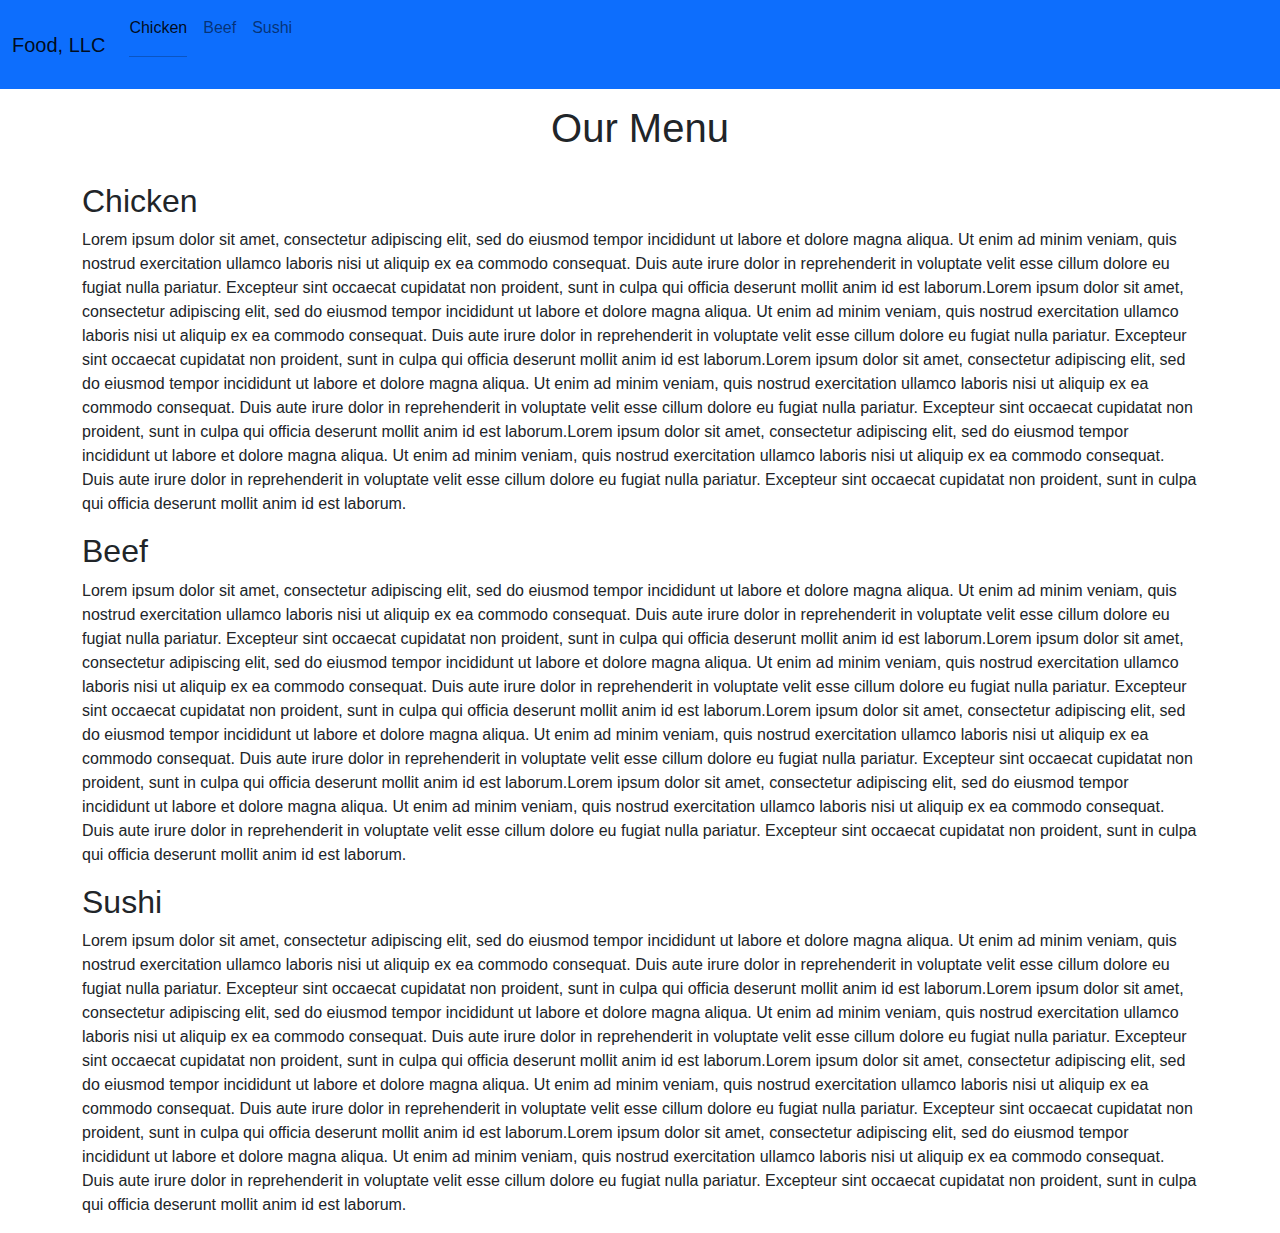
==== module3-solution/index.html @ 331209d6 "made some basic changes to empty HTML" ====
<!DOCTYPE html>
<html lang="en">
  <head>
    <meta charset="UTF-8" />
    <meta name="viewport" content="width=device-width, initial-scale=1.0" />
    <title>Assignment Solution for Module 3</title>
    <link rel="stylesheet" href="css/bootstrap.min.css" />
    <link rel="stylesheet" href="css/style.css" />
  </head>
  <div class="row"></div>

  <body>
    <head>
      
      <nav class="navbar navbar-expand-lg navbar-light bg-primary visible-xs">
        <div class="container-fluid">
          <a class="navbar-brand" href="#">Food, LLC</a>
          <button
            class="navbar-toggler"
            type="button"
            data-bs-toggle="collapse"
            data-bs-target="#navbarSupportedContent"
            aria-controls="navbarSupportedContent"
            aria-expanded="false"
            aria-label="Toggle navigation"
          >
            <span class="navbar-toggler-icon"></span>
          </button>
          <div class="collapse navbar-collapse" id="navbarSupportedContent">
            <ul class="navbar-nav me-auto mb-2 mb-lg-0">
              <li class="nav-item">
                <a class="nav-link active" aria-current="page" href="#">Chicken
                  <hr class="visible-xs">
                </a>
              </li>
              <li class="nav-item">
                <a class="nav-link" aria-current="page" href="#">Beef</a>
              </li>
              <li class="nav-item">
                <a class="nav-link" aria-current="page" href="#">Sushi</a>
              </li>
            </ul><!--Nav options-->
          </div>
        </div>
      </nav>
    </head>

    <section class="container">
      <h1 class="text-center">Our Menu</h1>
      <div class="col-md-12 col-sm-12 col-xs-12">
        <h2>Chicken</h2>
        <p>
          Lorem ipsum dolor sit amet, consectetur adipiscing elit, sed do
          eiusmod tempor incididunt ut labore et dolore magna aliqua. Ut enim ad
          minim veniam, quis nostrud exercitation ullamco laboris nisi ut
          aliquip ex ea commodo consequat. Duis aute irure dolor in
          reprehenderit in voluptate velit esse cillum dolore eu fugiat nulla
          pariatur. Excepteur sint occaecat cupidatat non proident, sunt in
          culpa qui officia deserunt mollit anim id est laborum.Lorem ipsum
          dolor sit amet, consectetur adipiscing elit, sed do eiusmod tempor
          incididunt ut labore et dolore magna aliqua. Ut enim ad minim veniam,
          quis nostrud exercitation ullamco laboris nisi ut aliquip ex ea
          commodo consequat. Duis aute irure dolor in reprehenderit in voluptate
          velit esse cillum dolore eu fugiat nulla pariatur. Excepteur sint
          occaecat cupidatat non proident, sunt in culpa qui officia deserunt
          mollit anim id est laborum.Lorem ipsum dolor sit amet, consectetur
          adipiscing elit, sed do eiusmod tempor incididunt ut labore et dolore
          magna aliqua. Ut enim ad minim veniam, quis nostrud exercitation
          ullamco laboris nisi ut aliquip ex ea commodo consequat. Duis aute
          irure dolor in reprehenderit in voluptate velit esse cillum dolore eu
          fugiat nulla pariatur. Excepteur sint occaecat cupidatat non proident,
          sunt in culpa qui officia deserunt mollit anim id est laborum.Lorem
          ipsum dolor sit amet, consectetur adipiscing elit, sed do eiusmod
          tempor incididunt ut labore et dolore magna aliqua. Ut enim ad minim
          veniam, quis nostrud exercitation ullamco laboris nisi ut aliquip ex
          ea commodo consequat. Duis aute irure dolor in reprehenderit in
          voluptate velit esse cillum dolore eu fugiat nulla pariatur. Excepteur
          sint occaecat cupidatat non proident, sunt in culpa qui officia
          deserunt mollit anim id est laborum.
        </p>
      </div>

      <div class="col-md-12 col-sm-12 col-xs-12">
        <h2>Beef</h2>
        <p>
          Lorem ipsum dolor sit amet, consectetur adipiscing elit, sed do
          eiusmod tempor incididunt ut labore et dolore magna aliqua. Ut enim ad
          minim veniam, quis nostrud exercitation ullamco laboris nisi ut
          aliquip ex ea commodo consequat. Duis aute irure dolor in
          reprehenderit in voluptate velit esse cillum dolore eu fugiat nulla
          pariatur. Excepteur sint occaecat cupidatat non proident, sunt in
          culpa qui officia deserunt mollit anim id est laborum.Lorem ipsum
          dolor sit amet, consectetur adipiscing elit, sed do eiusmod tempor
          incididunt ut labore et dolore magna aliqua. Ut enim ad minim veniam,
          quis nostrud exercitation ullamco laboris nisi ut aliquip ex ea
          commodo consequat. Duis aute irure dolor in reprehenderit in voluptate
          velit esse cillum dolore eu fugiat nulla pariatur. Excepteur sint
          occaecat cupidatat non proident, sunt in culpa qui officia deserunt
          mollit anim id est laborum.Lorem ipsum dolor sit amet, consectetur
          adipiscing elit, sed do eiusmod tempor incididunt ut labore et dolore
          magna aliqua. Ut enim ad minim veniam, quis nostrud exercitation
          ullamco laboris nisi ut aliquip ex ea commodo consequat. Duis aute
          irure dolor in reprehenderit in voluptate velit esse cillum dolore eu
          fugiat nulla pariatur. Excepteur sint occaecat cupidatat non proident,
          sunt in culpa qui officia deserunt mollit anim id est laborum.Lorem
          ipsum dolor sit amet, consectetur adipiscing elit, sed do eiusmod
          tempor incididunt ut labore et dolore magna aliqua. Ut enim ad minim
          veniam, quis nostrud exercitation ullamco laboris nisi ut aliquip ex
          ea commodo consequat. Duis aute irure dolor in reprehenderit in
          voluptate velit esse cillum dolore eu fugiat nulla pariatur. Excepteur
          sint occaecat cupidatat non proident, sunt in culpa qui officia
          deserunt mollit anim id est laborum.
        </p>
      </div>

      <div class="col-md-12 col-sm-12 col-xs-12">
        <h2>Sushi</h2>
        <p>
          Lorem ipsum dolor sit amet, consectetur adipiscing elit, sed do
          eiusmod tempor incididunt ut labore et dolore magna aliqua. Ut enim ad
          minim veniam, quis nostrud exercitation ullamco laboris nisi ut
          aliquip ex ea commodo consequat. Duis aute irure dolor in
          reprehenderit in voluptate velit esse cillum dolore eu fugiat nulla
          pariatur. Excepteur sint occaecat cupidatat non proident, sunt in
          culpa qui officia deserunt mollit anim id est laborum.Lorem ipsum
          dolor sit amet, consectetur adipiscing elit, sed do eiusmod tempor
          incididunt ut labore et dolore magna aliqua. Ut enim ad minim veniam,
          quis nostrud exercitation ullamco laboris nisi ut aliquip ex ea
          commodo consequat. Duis aute irure dolor in reprehenderit in voluptate
          velit esse cillum dolore eu fugiat nulla pariatur. Excepteur sint
          occaecat cupidatat non proident, sunt in culpa qui officia deserunt
          mollit anim id est laborum.Lorem ipsum dolor sit amet, consectetur
          adipiscing elit, sed do eiusmod tempor incididunt ut labore et dolore
          magna aliqua. Ut enim ad minim veniam, quis nostrud exercitation
          ullamco laboris nisi ut aliquip ex ea commodo consequat. Duis aute
          irure dolor in reprehenderit in voluptate velit esse cillum dolore eu
          fugiat nulla pariatur. Excepteur sint occaecat cupidatat non proident,
          sunt in culpa qui officia deserunt mollit anim id est laborum.Lorem
          ipsum dolor sit amet, consectetur adipiscing elit, sed do eiusmod
          tempor incididunt ut labore et dolore magna aliqua. Ut enim ad minim
          veniam, quis nostrud exercitation ullamco laboris nisi ut aliquip ex
          ea commodo consequat. Duis aute irure dolor in reprehenderit in
          voluptate velit esse cillum dolore eu fugiat nulla pariatur. Excepteur
          sint occaecat cupidatat non proident, sunt in culpa qui officia
          deserunt mollit anim id est laborum.
        </p>
      </div>
    </section>

    <!-- 
    <h1>Our Menu</h1>
 
    <section class="col-lg-4 col-md-6 col-sm-12">
      <div id="item1", class="menu">
        <h2 id="chicken", class="item_text">Chicken</h2>
        <p id="p1">
          Lorem ipsum dolor sit amet, consectetur adipiscing elit, sed do
          eiusmod tempor incididunt ut labore et dolore magna aliqua. Ut enim ad
          minim veniam, quis nostrud exercitation ullamco laboris nisi ut
          aliquip ex ea commodo consequat. Duis aute irure dolor in
          reprehenderit in voluptate velit esse cillum dolore eu fugiat nulla
          pariatur. Excepteur sint occaecat cupidatat non proident, sunt in
          culpa qui officia deserunt mollit anim id est laborum.
        </p>
      </div>
    </section>

    <section class="col-lg-4 col-md-6 col-sm-12">
      <div id="item2", class="menu">
        <h2 id="beef", class="item_text">Beef</h2>
        <p id="p2">
          Lorem ipsum dolor sit amet, consectetur adipiscing elit, sed do
          eiusmod tempor incididunt ut labore et dolore magna aliqua. Ut enim ad
          minim veniam, quis nostrud exercitation ullamco laboris nisi ut
          aliquip ex ea commodo consequat. Duis aute irure dolor in
          reprehenderit in voluptate velit esse cillum dolore eu fugiat nulla
          pariatur. Excepteur sint occaecat cupidatat non proident, sunt in
          culpa qui officia deserunt mollit anim id est laborum.
        </p>
      </div>
    </section>

    <section class="col-lg-4 col-md-12 col-sm-12">
      <div id="item3", class="menu">
        <h2 id="sushi", class="item_text">Sushi</h2>
        <p id="p3">
          Lorem ipsum dolor sit amet, consectetur adipiscing elit, sed do
          eiusmod tempor incididunt ut labore et dolore magna aliqua. Ut enim ad
          minim veniam, quis nostrud exercitation ullamco laboris nisi ut
          aliquip ex ea commodo consequat. Duis aute irure dolor in
          reprehenderit in voluptate velit esse cillum dolore eu fugiat nulla
          pariatur. Excepteur sint occaecat cupidatat non proident, sunt in
          culpa qui officia deserunt mollit anim id est laborum.
        </p>
      </div>
    </section>
    -->

    <script src="js/jquery-1.11.3.min.js"></script>
    <script src="js/bootstrap.min.js"></script>
    <script src="js/script.js"></script>
  </body>
</html>
---- module3-solution/css/style.css ----
* {
  font-family: Helvetica;
  box-sizing: border-box;
  margin: 0px;
  padding: 0px;
}




h1 {
  margin:15px 0 30px 0;
}
/*
.menu {
  border: 1px solid black;
  background-color: rgb(230, 250, 193);
  position: relative;
}

.item_text {
  border: 1px solid black;
  text-align: center;
  width: 200px;
  margin: -1px;
  float: right;
}

#chicken {
  background-color: rgb(218, 204, 215);
}

#beef {
  background-color: rgb(226, 165, 108);
}

#sushi {
  background-color: rgb(149, 224, 229);
}

p {
  padding: 15px 15px 15px 15px;
  clear: both;
}
*/
/******************* Media Queries **********************/

/* Large */
@media (min-width: 992px) {
 
}

/* Medium */
@media (min-width: 768px) and (max-width: 991px) {
    
}

/* Small */
@media (max-width: 576px) {
    
}
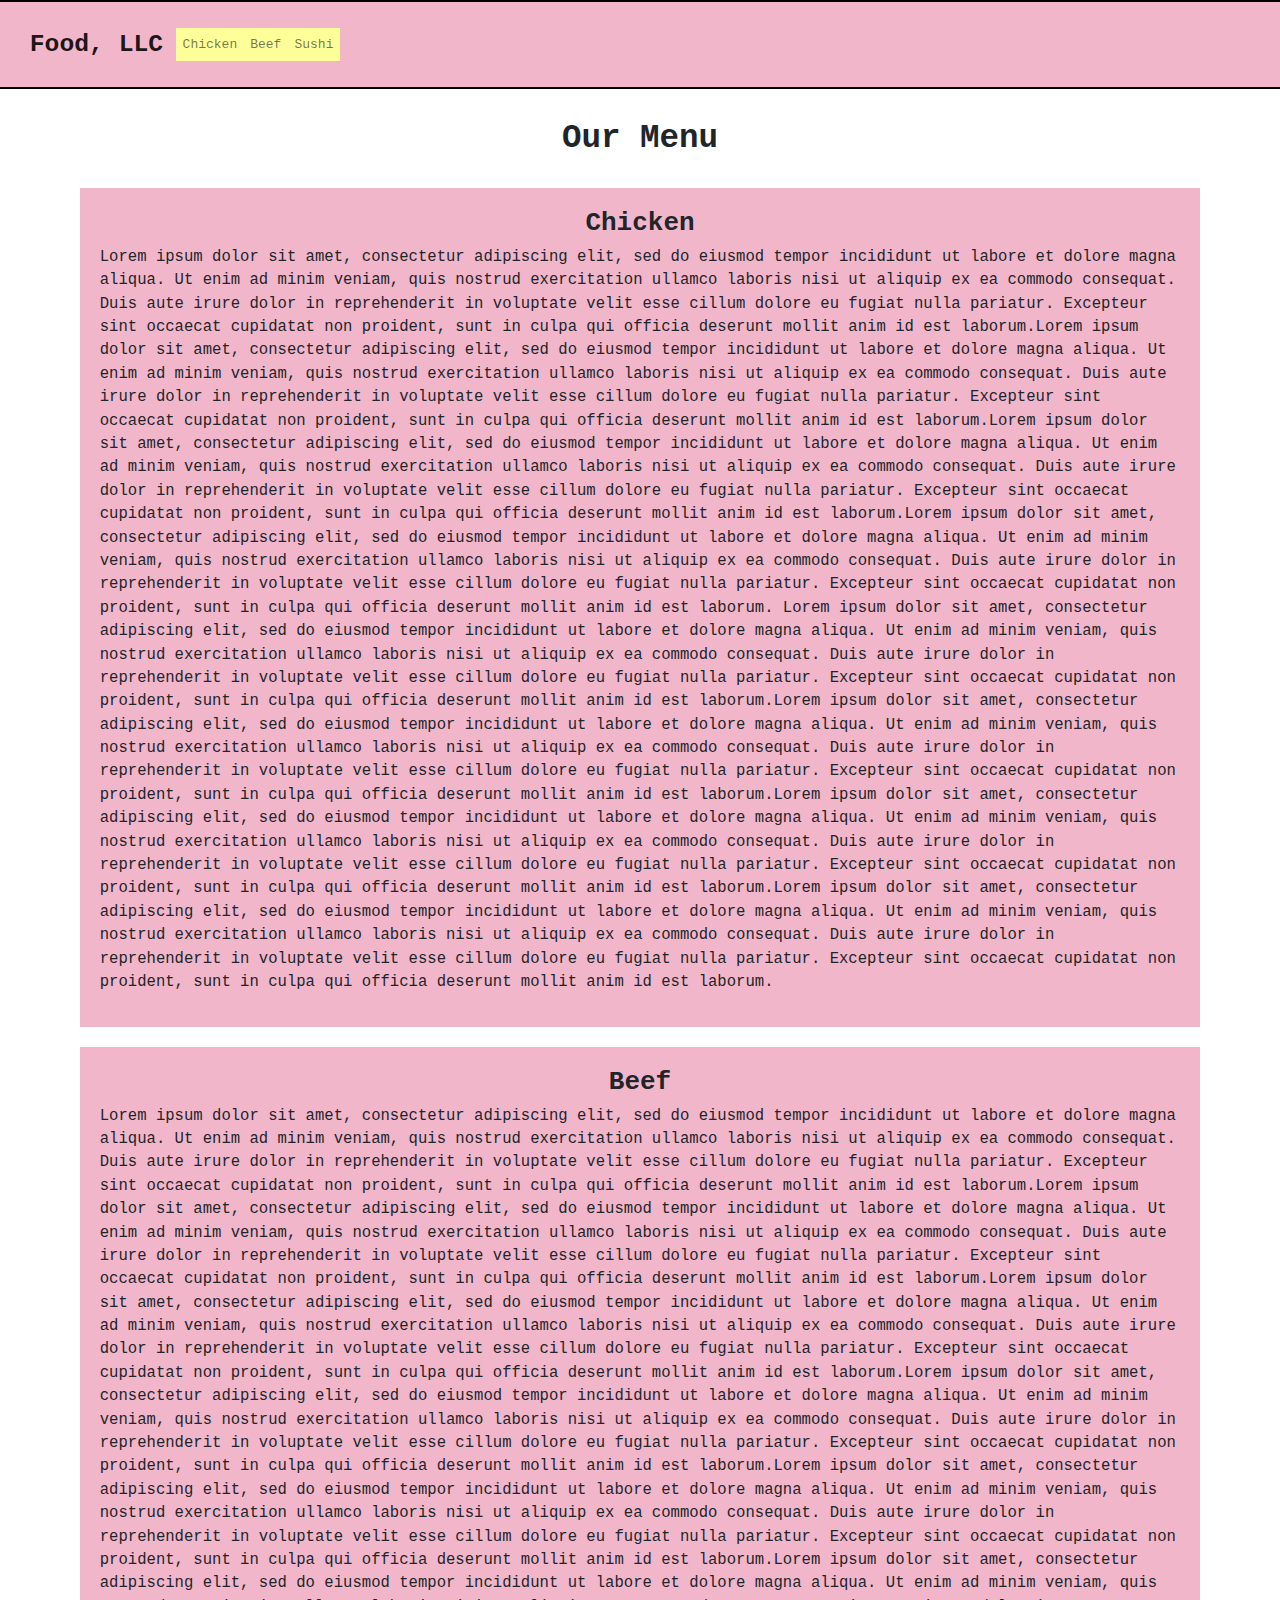
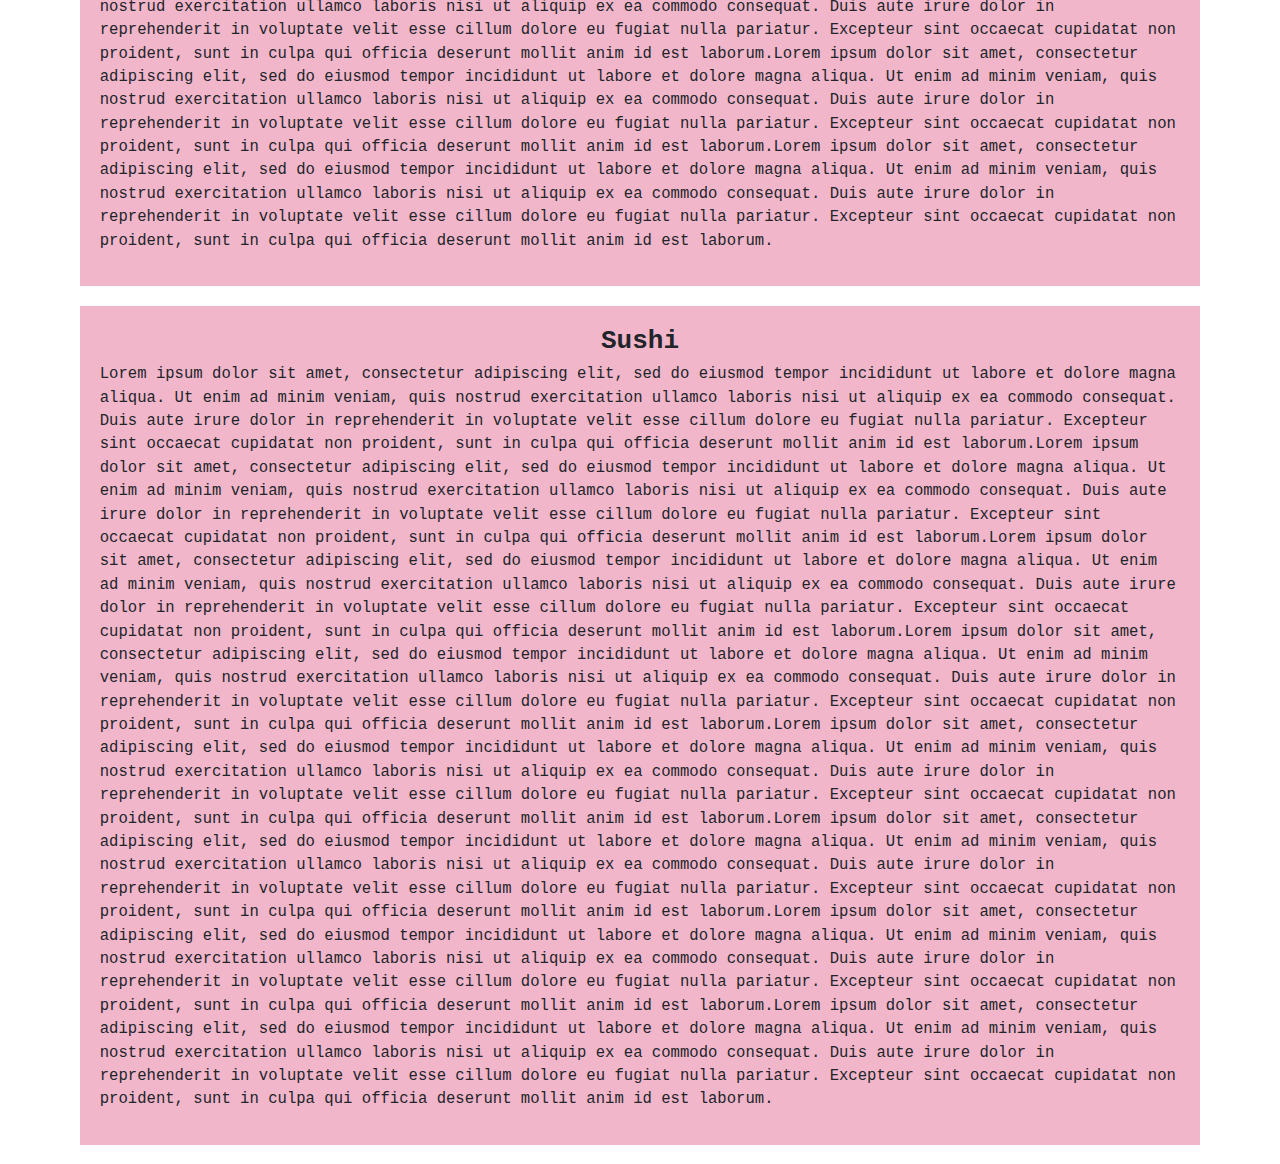
==== commit 6c9c6249: "added margins, changed font" ====
--- a/module3-solution/index.html
+++ b/module3-solution/index.html
@@ -1,5 +1,6 @@
 <!DOCTYPE html>
 <html lang="en">
+
   <head>
     <meta charset="UTF-8" />
     <meta name="viewport" content="width=device-width, initial-scale=1.0" />
@@ -7,12 +8,10 @@
     <link rel="stylesheet" href="css/bootstrap.min.css" />
     <link rel="stylesheet" href="css/style.css" />
   </head>
-  <div class="row"></div>
-
+  
   <body>
     <head>
-      
-      <nav class="navbar navbar-expand-lg navbar-light bg-primary visible-xs">
+      <nav class="navigation navbar navbar-expand-lg navbar-light visible-xs">
         <div class="container-fluid">
           <a class="navbar-brand" href="#">Food, LLC</a>
           <button
@@ -23,23 +22,27 @@
             aria-controls="navbarSupportedContent"
             aria-expanded="false"
             aria-label="Toggle navigation"
-          >
+          > 
             <span class="navbar-toggler-icon"></span>
+            
           </button>
+         
           <div class="collapse navbar-collapse" id="navbarSupportedContent">
-            <ul class="navbar-nav me-auto mb-2 mb-lg-0">
+            <ul class="menu navbar-nav me-auto mb-2 mb-lg-0">
               <li class="nav-item">
-                <a class="nav-link active" aria-current="page" href="#">Chicken
-                  <hr class="visible-xs">
-                </a>
+                <a class="nav-link text-center" aria-current="page" href="#chicken">Chicken</a>
               </li>
+              <hr class=".d-block .d-sm-none" />
               <li class="nav-item">
-                <a class="nav-link" aria-current="page" href="#">Beef</a>
+                <a class="nav-link text-center" aria-current="page" href="#beef">Beef</a>
               </li>
+              <hr class=".d-block .d-sm-none" />
               <li class="nav-item">
-                <a class="nav-link" aria-current="page" href="#">Sushi</a>
+                <a class="nav-link text-center" aria-current="page" href="#sushi">Sushi</a>
               </li>
-            </ul><!--Nav options-->
+              <hr class=".d-block .d-sm-none" />
+            </ul>
+            <!--Nav options-->
           </div>
         </div>
       </nav>
@@ -47,9 +50,36 @@
 
     <section class="container">
       <h1 class="text-center">Our Menu</h1>
-      <div class="col-md-12 col-sm-12 col-xs-12">
-        <h2>Chicken</h2>
-        <p>
+      <div id="chicken" class="menu-items col-md-12 col-sm-12 col-xs-12 mb-4">
+        <h2 class="text-center">Chicken</h2>
+        <p class="text-menu"> 
+          Lorem ipsum dolor sit amet, consectetur adipiscing elit, sed do
+          eiusmod tempor incididunt ut labore et dolore magna aliqua. Ut enim ad
+          minim veniam, quis nostrud exercitation ullamco laboris nisi ut
+          aliquip ex ea commodo consequat. Duis aute irure dolor in
+          reprehenderit in voluptate velit esse cillum dolore eu fugiat nulla
+          pariatur. Excepteur sint occaecat cupidatat non proident, sunt in
+          culpa qui officia deserunt mollit anim id est laborum.Lorem ipsum
+          dolor sit amet, consectetur adipiscing elit, sed do eiusmod tempor
+          incididunt ut labore et dolore magna aliqua. Ut enim ad minim veniam,
+          quis nostrud exercitation ullamco laboris nisi ut aliquip ex ea
+          commodo consequat. Duis aute irure dolor in reprehenderit in voluptate
+          velit esse cillum dolore eu fugiat nulla pariatur. Excepteur sint
+          occaecat cupidatat non proident, sunt in culpa qui officia deserunt
+          mollit anim id est laborum.Lorem ipsum dolor sit amet, consectetur
+          adipiscing elit, sed do eiusmod tempor incididunt ut labore et dolore
+          magna aliqua. Ut enim ad minim veniam, quis nostrud exercitation
+          ullamco laboris nisi ut aliquip ex ea commodo consequat. Duis aute
+          irure dolor in reprehenderit in voluptate velit esse cillum dolore eu
+          fugiat nulla pariatur. Excepteur sint occaecat cupidatat non proident,
+          sunt in culpa qui officia deserunt mollit anim id est laborum.Lorem
+          ipsum dolor sit amet, consectetur adipiscing elit, sed do eiusmod
+          tempor incididunt ut labore et dolore magna aliqua. Ut enim ad minim
+          veniam, quis nostrud exercitation ullamco laboris nisi ut aliquip ex
+          ea commodo consequat. Duis aute irure dolor in reprehenderit in
+          voluptate velit esse cillum dolore eu fugiat nulla pariatur. Excepteur
+          sint occaecat cupidatat non proident, sunt in culpa qui officia
+          deserunt mollit anim id est laborum.
           Lorem ipsum dolor sit amet, consectetur adipiscing elit, sed do
           eiusmod tempor incididunt ut labore et dolore magna aliqua. Ut enim ad
           minim veniam, quis nostrud exercitation ullamco laboris nisi ut
@@ -80,10 +110,36 @@
         </p>
       </div>
 
-      <div class="col-md-12 col-sm-12 col-xs-12">
-        <h2>Beef</h2>
-        <p>
-          Lorem ipsum dolor sit amet, consectetur adipiscing elit, sed do
+      <div id="beef" class="menu-items col-md-12 col-sm-12 col-xs-12 mb-4">
+        <h2 class="text-center">Beef</h2>
+        <p class="text-menu"> 
+          Lorem ipsum dolor sit amet, consectetur adipiscing elit, sed do
+          eiusmod tempor incididunt ut labore et dolore magna aliqua. Ut enim ad
+          minim veniam, quis nostrud exercitation ullamco laboris nisi ut
+          aliquip ex ea commodo consequat. Duis aute irure dolor in
+          reprehenderit in voluptate velit esse cillum dolore eu fugiat nulla
+          pariatur. Excepteur sint occaecat cupidatat non proident, sunt in
+          culpa qui officia deserunt mollit anim id est laborum.Lorem ipsum
+          dolor sit amet, consectetur adipiscing elit, sed do eiusmod tempor
+          incididunt ut labore et dolore magna aliqua. Ut enim ad minim veniam,
+          quis nostrud exercitation ullamco laboris nisi ut aliquip ex ea
+          commodo consequat. Duis aute irure dolor in reprehenderit in voluptate
+          velit esse cillum dolore eu fugiat nulla pariatur. Excepteur sint
+          occaecat cupidatat non proident, sunt in culpa qui officia deserunt
+          mollit anim id est laborum.Lorem ipsum dolor sit amet, consectetur
+          adipiscing elit, sed do eiusmod tempor incididunt ut labore et dolore
+          magna aliqua. Ut enim ad minim veniam, quis nostrud exercitation
+          ullamco laboris nisi ut aliquip ex ea commodo consequat. Duis aute
+          irure dolor in reprehenderit in voluptate velit esse cillum dolore eu
+          fugiat nulla pariatur. Excepteur sint occaecat cupidatat non proident,
+          sunt in culpa qui officia deserunt mollit anim id est laborum.Lorem
+          ipsum dolor sit amet, consectetur adipiscing elit, sed do eiusmod
+          tempor incididunt ut labore et dolore magna aliqua. Ut enim ad minim
+          veniam, quis nostrud exercitation ullamco laboris nisi ut aliquip ex
+          ea commodo consequat. Duis aute irure dolor in reprehenderit in
+          voluptate velit esse cillum dolore eu fugiat nulla pariatur. Excepteur
+          sint occaecat cupidatat non proident, sunt in culpa qui officia
+          deserunt mollit anim id est laborum.Lorem ipsum dolor sit amet, consectetur adipiscing elit, sed do
           eiusmod tempor incididunt ut labore et dolore magna aliqua. Ut enim ad
           minim veniam, quis nostrud exercitation ullamco laboris nisi ut
           aliquip ex ea commodo consequat. Duis aute irure dolor in
@@ -113,10 +169,36 @@
         </p>
       </div>
 
-      <div class="col-md-12 col-sm-12 col-xs-12">
-        <h2>Sushi</h2>
-        <p>
-          Lorem ipsum dolor sit amet, consectetur adipiscing elit, sed do
+      <div id="sushi" class="menu-items col-md-12 col-sm-12 col-xs-12 mb-4">
+        <h2 class="text-center">Sushi</h2>
+        <p class="text-menu"> 
+          Lorem ipsum dolor sit amet, consectetur adipiscing elit, sed do
+          eiusmod tempor incididunt ut labore et dolore magna aliqua. Ut enim ad
+          minim veniam, quis nostrud exercitation ullamco laboris nisi ut
+          aliquip ex ea commodo consequat. Duis aute irure dolor in
+          reprehenderit in voluptate velit esse cillum dolore eu fugiat nulla
+          pariatur. Excepteur sint occaecat cupidatat non proident, sunt in
+          culpa qui officia deserunt mollit anim id est laborum.Lorem ipsum
+          dolor sit amet, consectetur adipiscing elit, sed do eiusmod tempor
+          incididunt ut labore et dolore magna aliqua. Ut enim ad minim veniam,
+          quis nostrud exercitation ullamco laboris nisi ut aliquip ex ea
+          commodo consequat. Duis aute irure dolor in reprehenderit in voluptate
+          velit esse cillum dolore eu fugiat nulla pariatur. Excepteur sint
+          occaecat cupidatat non proident, sunt in culpa qui officia deserunt
+          mollit anim id est laborum.Lorem ipsum dolor sit amet, consectetur
+          adipiscing elit, sed do eiusmod tempor incididunt ut labore et dolore
+          magna aliqua. Ut enim ad minim veniam, quis nostrud exercitation
+          ullamco laboris nisi ut aliquip ex ea commodo consequat. Duis aute
+          irure dolor in reprehenderit in voluptate velit esse cillum dolore eu
+          fugiat nulla pariatur. Excepteur sint occaecat cupidatat non proident,
+          sunt in culpa qui officia deserunt mollit anim id est laborum.Lorem
+          ipsum dolor sit amet, consectetur adipiscing elit, sed do eiusmod
+          tempor incididunt ut labore et dolore magna aliqua. Ut enim ad minim
+          veniam, quis nostrud exercitation ullamco laboris nisi ut aliquip ex
+          ea commodo consequat. Duis aute irure dolor in reprehenderit in
+          voluptate velit esse cillum dolore eu fugiat nulla pariatur. Excepteur
+          sint occaecat cupidatat non proident, sunt in culpa qui officia
+          deserunt mollit anim id est laborum.Lorem ipsum dolor sit amet, consectetur adipiscing elit, sed do
           eiusmod tempor incididunt ut labore et dolore magna aliqua. Ut enim ad
           minim veniam, quis nostrud exercitation ullamco laboris nisi ut
           aliquip ex ea commodo consequat. Duis aute irure dolor in
@@ -146,55 +228,6 @@
         </p>
       </div>
     </section>
-
-    <!-- 
-    <h1>Our Menu</h1>
- 
-    <section class="col-lg-4 col-md-6 col-sm-12">
-      <div id="item1", class="menu">
-        <h2 id="chicken", class="item_text">Chicken</h2>
-        <p id="p1">
-          Lorem ipsum dolor sit amet, consectetur adipiscing elit, sed do
-          eiusmod tempor incididunt ut labore et dolore magna aliqua. Ut enim ad
-          minim veniam, quis nostrud exercitation ullamco laboris nisi ut
-          aliquip ex ea commodo consequat. Duis aute irure dolor in
-          reprehenderit in voluptate velit esse cillum dolore eu fugiat nulla
-          pariatur. Excepteur sint occaecat cupidatat non proident, sunt in
-          culpa qui officia deserunt mollit anim id est laborum.
-        </p>
-      </div>
-    </section>
-
-    <section class="col-lg-4 col-md-6 col-sm-12">
-      <div id="item2", class="menu">
-        <h2 id="beef", class="item_text">Beef</h2>
-        <p id="p2">
-          Lorem ipsum dolor sit amet, consectetur adipiscing elit, sed do
-          eiusmod tempor incididunt ut labore et dolore magna aliqua. Ut enim ad
-          minim veniam, quis nostrud exercitation ullamco laboris nisi ut
-          aliquip ex ea commodo consequat. Duis aute irure dolor in
-          reprehenderit in voluptate velit esse cillum dolore eu fugiat nulla
-          pariatur. Excepteur sint occaecat cupidatat non proident, sunt in
-          culpa qui officia deserunt mollit anim id est laborum.
-        </p>
-      </div>
-    </section>
-
-    <section class="col-lg-4 col-md-12 col-sm-12">
-      <div id="item3", class="menu">
-        <h2 id="sushi", class="item_text">Sushi</h2>
-        <p id="p3">
-          Lorem ipsum dolor sit amet, consectetur adipiscing elit, sed do
-          eiusmod tempor incididunt ut labore et dolore magna aliqua. Ut enim ad
-          minim veniam, quis nostrud exercitation ullamco laboris nisi ut
-          aliquip ex ea commodo consequat. Duis aute irure dolor in
-          reprehenderit in voluptate velit esse cillum dolore eu fugiat nulla
-          pariatur. Excepteur sint occaecat cupidatat non proident, sunt in
-          culpa qui officia deserunt mollit anim id est laborum.
-        </p>
-      </div>
-    </section>
-    -->
 
     <script src="js/jquery-1.11.3.min.js"></script>
     <script src="js/bootstrap.min.js"></script>
--- a/module3-solution/css/style.css
+++ b/module3-solution/css/style.css
@@ -1,16 +1,51 @@
-
 * {
-  font-family: Helvetica;
+  font-family: monospace;
   box-sizing: border-box;
   margin: 0px;
   padding: 0px;
 }
 
+h1 {
+  margin: 30px 0 30px 0;
+  font-weight: bold;
+}
 
+h2 {
+  font-weight: bold;
+}
 
+div.menu-items,
+nav.navigation {
+  background-color: #f2b6cb;
+  padding: 20px;
+  
+}
 
-h1 {
-  margin:15px 0 30px 0;
+.text-menu{
+  font-size: 1.2em;
+}
+
+nav.navigation{
+  border-top: black solid 2px;
+  border-bottom: black solid 2px;
+}
+
+.menu{
+  background-color: #ffff99;
+}
+/*]
+.navbar-toggler{
+  border: 2px black;
+}*/
+
+div.menu-items {
+  
+  text-align: auto;
+}
+
+.navbar-brand {
+font-weight: bold;
+font-size: 1.9em;;
 }
 /*
 .menu {
@@ -48,15 +83,12 @@
 
 /* Large */
 @media (min-width: 992px) {
- 
 }
 
 /* Medium */
 @media (min-width: 768px) and (max-width: 991px) {
-    
 }
 
 /* Small */
 @media (max-width: 576px) {
-    
 }
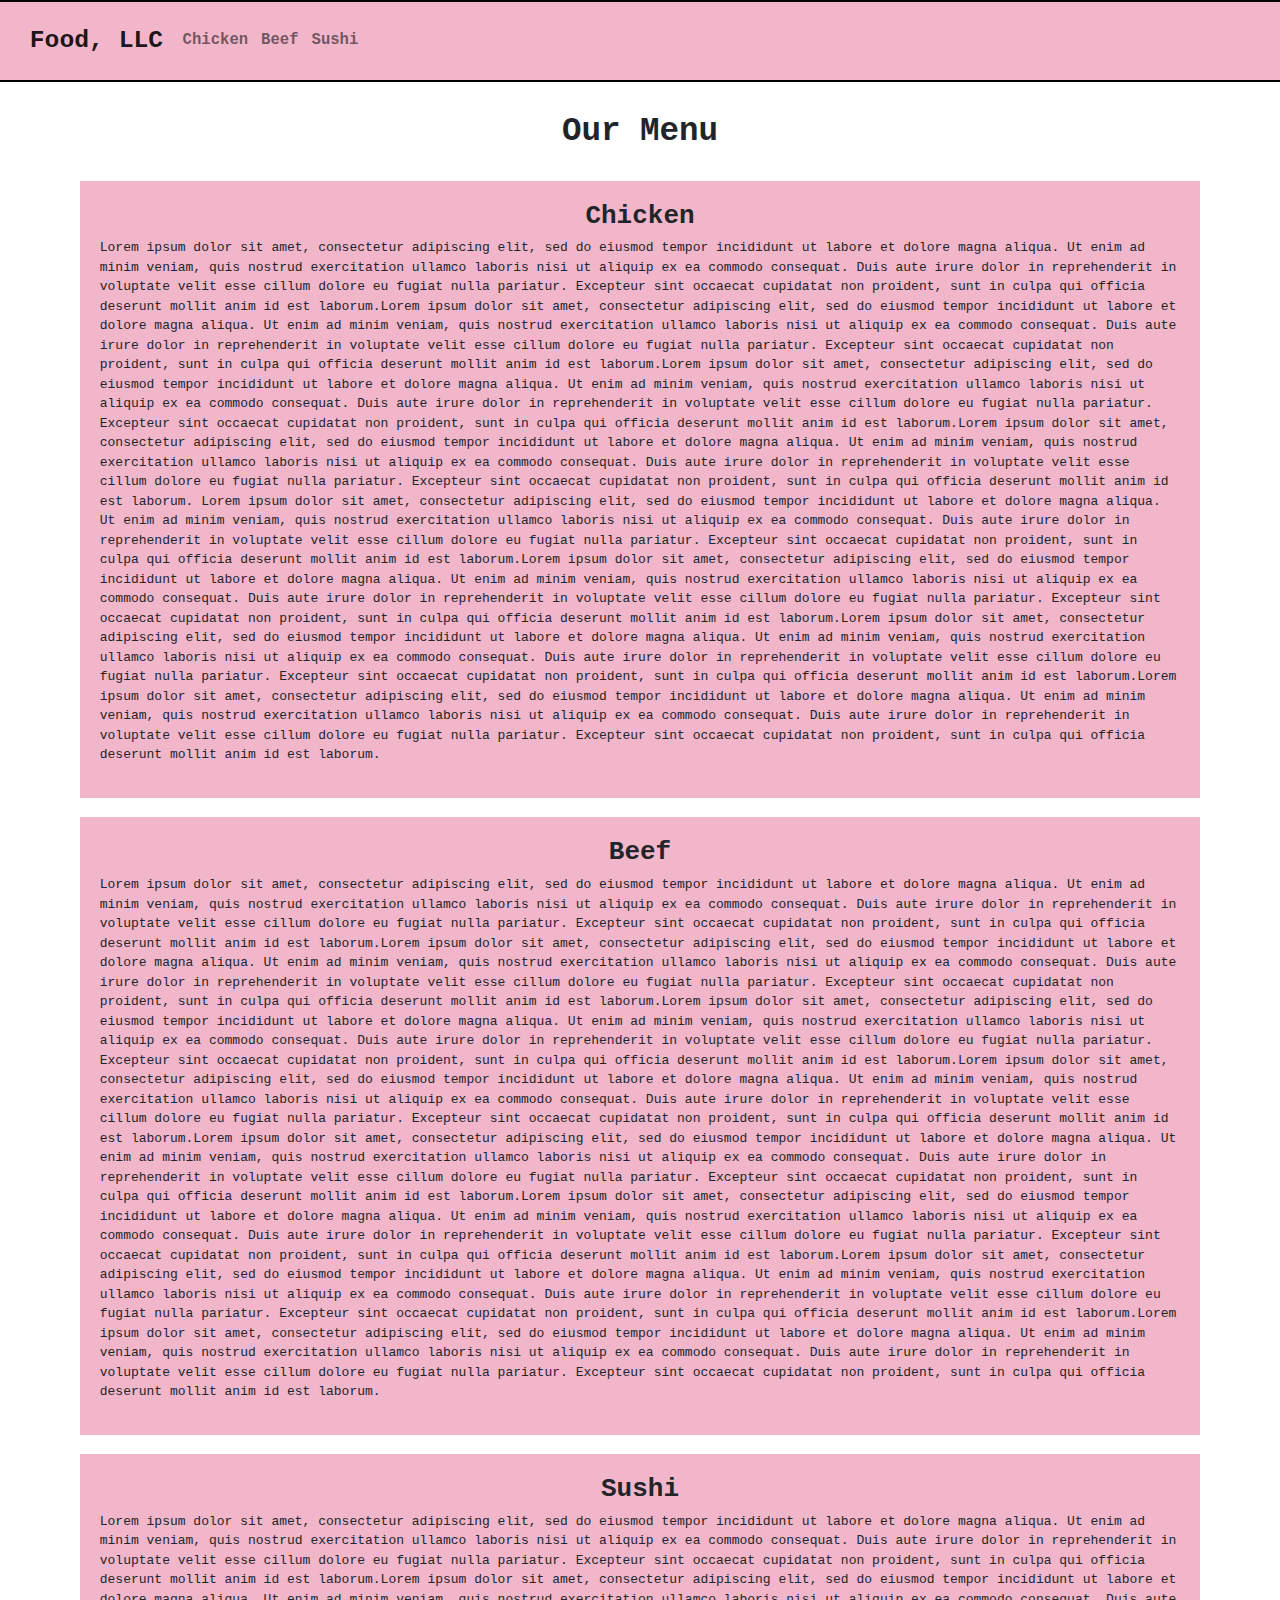
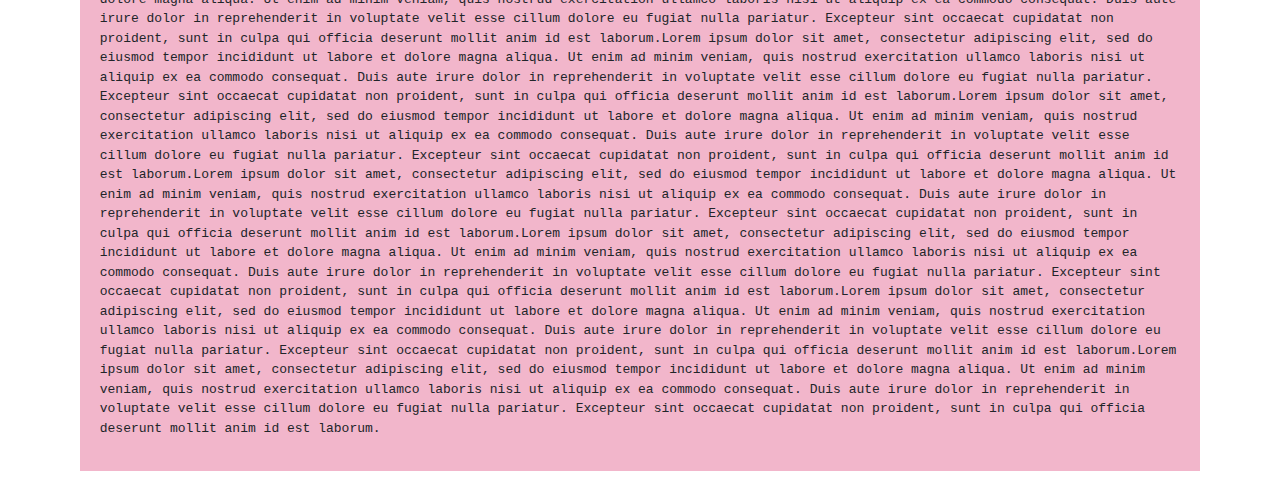
==== commit 3802681f: "thicker separator lines for dropdown menu, simplifies navbar code" ====
--- a/module3-solution/index.html
+++ b/module3-solution/index.html
@@ -11,38 +11,34 @@
   
   <body>
     <head>
-      <nav class="navigation navbar navbar-expand-lg navbar-light visible-xs">
-        <div class="container-fluid">
-          <a class="navbar-brand" href="#">Food, LLC</a>
-          <button
-            class="navbar-toggler"
-            type="button"
-            data-bs-toggle="collapse"
-            data-bs-target="#navbarSupportedContent"
-            aria-controls="navbarSupportedContent"
-            aria-expanded="false"
-            aria-label="Toggle navigation"
-          > 
-            <span class="navbar-toggler-icon"></span>
-            
-          </button>
-         
-          <div class="collapse navbar-collapse" id="navbarSupportedContent">
-            <ul class="menu navbar-nav me-auto mb-2 mb-lg-0">
-              <li class="nav-item">
-                <a class="nav-link text-center" aria-current="page" href="#chicken">Chicken</a>
-              </li>
-              <hr class=".d-block .d-sm-none" />
-              <li class="nav-item">
-                <a class="nav-link text-center" aria-current="page" href="#beef">Beef</a>
-              </li>
-              <hr class=".d-block .d-sm-none" />
-              <li class="nav-item">
-                <a class="nav-link text-center" aria-current="page" href="#sushi">Sushi</a>
-              </li>
-              <hr class=".d-block .d-sm-none" />
-            </ul>
-            <!--Nav options-->
+            <nav class="navigation navbar navbar-light navbar-expand-lg">
+              <div class="container-fluid">
+                <span class="navbar-brand mb-0 h1">Food, LLC</span>
+                
+                <button class="navbar-toggler" type="button" data-bs-toggle="collapse" data-bs-target="#navbarNav" 
+                aria-controls="navbarNav" aria-expanded="false" aria-label="Toggle navigation">
+                  <span class="navbar-toggler-icon"></span>
+                </button>
+
+                <div class="collapse navbar-collapse" id="navbarNav">
+                  <ul class="navbar-nav text-size-menu">
+                    <li class="nav-item">
+                      <a class="nav-link text-center" href="#chicken">Chicken</a>
+                    </li>
+                    <hr class="menu-divider .d-block .d-sm-none" />
+                    <li class="nav-item">
+                      <a class="nav-link text-center" href="#beef">Beef</a>
+                    </li>
+                    <hr class="menu-divider .d-block .d-sm-none" />
+                    <li class="nav-item">
+                      <a class="nav-link text-center" href="#sushi">Sushi</a>
+                    </li>
+                    
+                  </ul>
+                </div>
+
+              </div>
+            </nav>
           </div>
         </div>
       </nav>
--- a/module3-solution/css/style.css
+++ b/module3-solution/css/style.css
@@ -18,25 +18,23 @@
 nav.navigation {
   background-color: #f2b6cb;
   padding: 20px;
-  
 }
 
-.text-menu{
+ul.text-size-menu{
   font-size: 1.2em;
+  font-weight: 700;
 }
 
-nav.navigation{
+hr, nav.navigation{
   border-top: black solid 2px;
   border-bottom: black solid 2px;
 }
 
-.menu{
-  background-color: #ffff99;
+
+button{
+  border-style: solid;
+  border-width: 3px;
 }
-/*]
-.navbar-toggler{
-  border: 2px black;
-}*/
 
 div.menu-items {
   
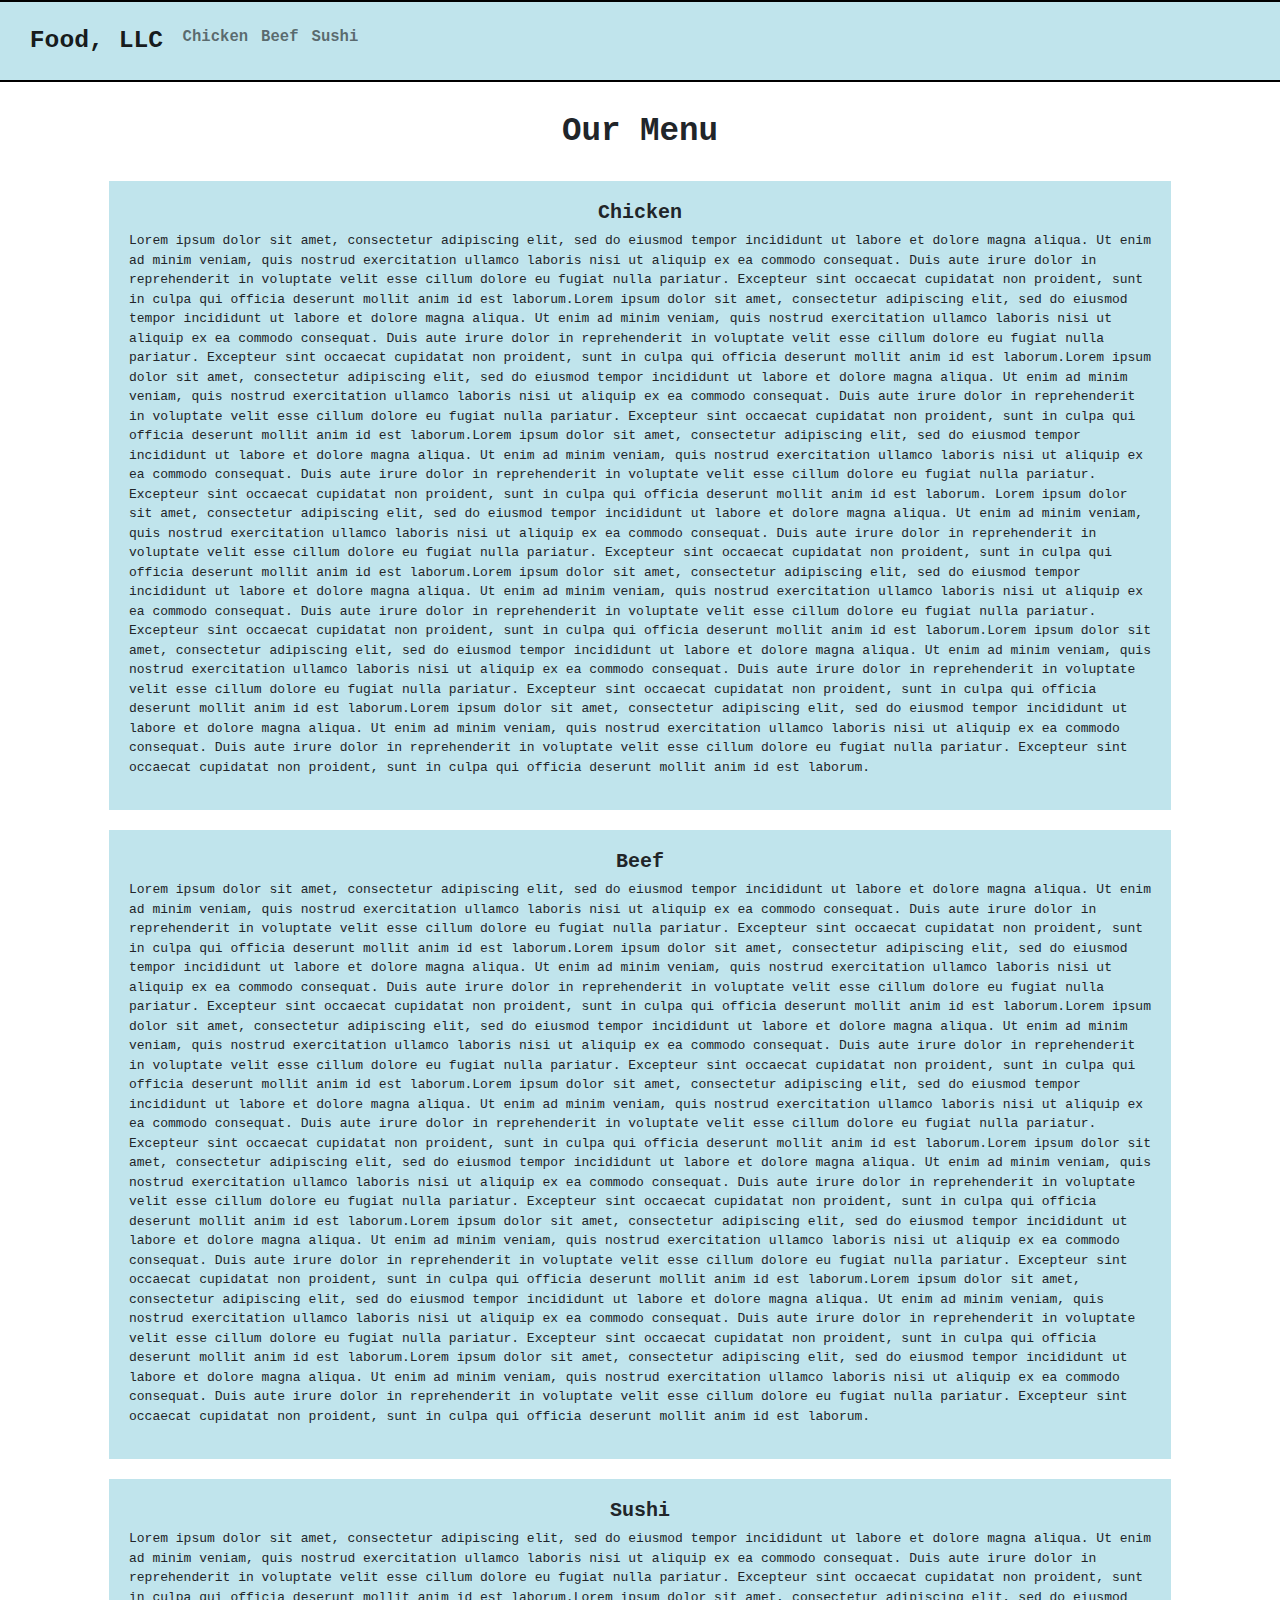
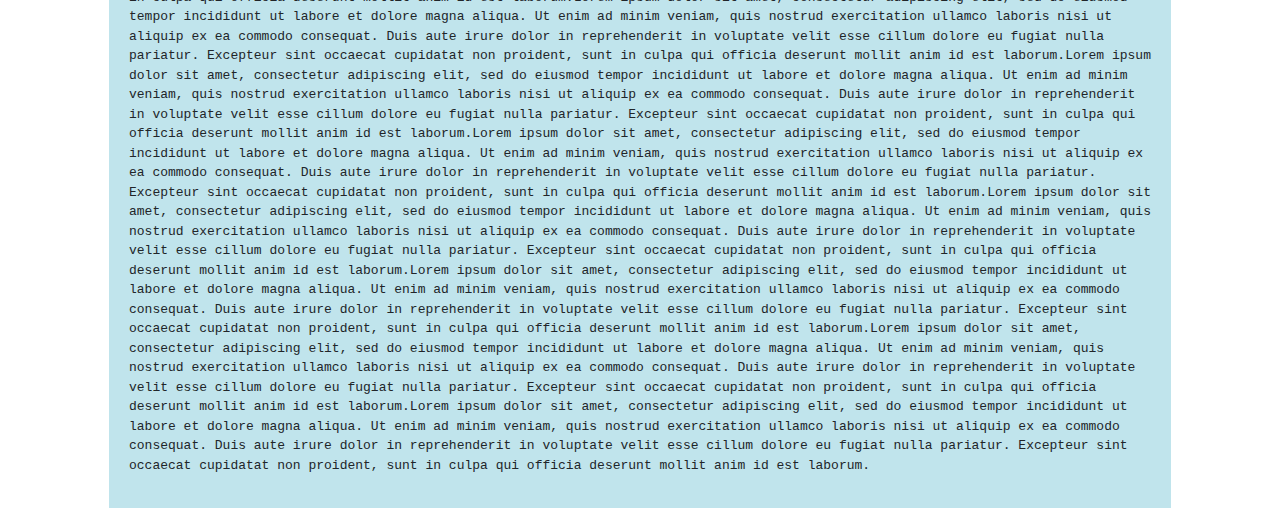
==== commit d211c7a8: "not much progress:(" ====
--- a/module3-solution/index.html
+++ b/module3-solution/index.html
@@ -12,7 +12,7 @@
   <body>
     <head>
             <nav class="navigation navbar navbar-light navbar-expand-lg">
-              <div class="container-fluid">
+              <div class="top-section container-fluid">
                 <span class="navbar-brand mb-0 h1">Food, LLC</span>
                 
                 <button class="navbar-toggler" type="button" data-bs-toggle="collapse" data-bs-target="#navbarNav" 
@@ -20,7 +20,7 @@
                   <span class="navbar-toggler-icon"></span>
                 </button>
 
-                <div class="collapse navbar-collapse" id="navbarNav">
+                <div class="dropdown collapse navbar-collapse" id="navbarNav">
                   <ul class="navbar-nav text-size-menu">
                     <li class="nav-item">
                       <a class="nav-link text-center" href="#chicken">Chicken</a>
@@ -44,7 +44,7 @@
       </nav>
     </head>
 
-    <section class="container">
+    <section class="container px-5">
       <h1 class="text-center">Our Menu</h1>
       <div id="chicken" class="menu-items col-md-12 col-sm-12 col-xs-12 mb-4">
         <h2 class="text-center">Chicken</h2>
--- a/module3-solution/css/style.css
+++ b/module3-solution/css/style.css
@@ -1,5 +1,5 @@
 * {
-  font-family: monospace;
+  font-family: Monospace;
   box-sizing: border-box;
   margin: 0px;
   padding: 0px;
@@ -12,11 +12,12 @@
 
 h2 {
   font-weight: bold;
+  font-size: 20px;
 }
 
 div.menu-items,
 nav.navigation {
-  background-color: #f2b6cb;
+  background-color: #c0e4ec;
   padding: 20px;
 }
 
@@ -44,6 +45,18 @@
 .navbar-brand {
 font-weight: bold;
 font-size: 1.9em;;
+}
+
+#navbarnav{
+  background-color: yellow;
+}
+
+.nav-link{
+  padding:0px;
+}
+
+.navbar-toggler{
+  color:blueviolet;
 }
 /*
 .menu {
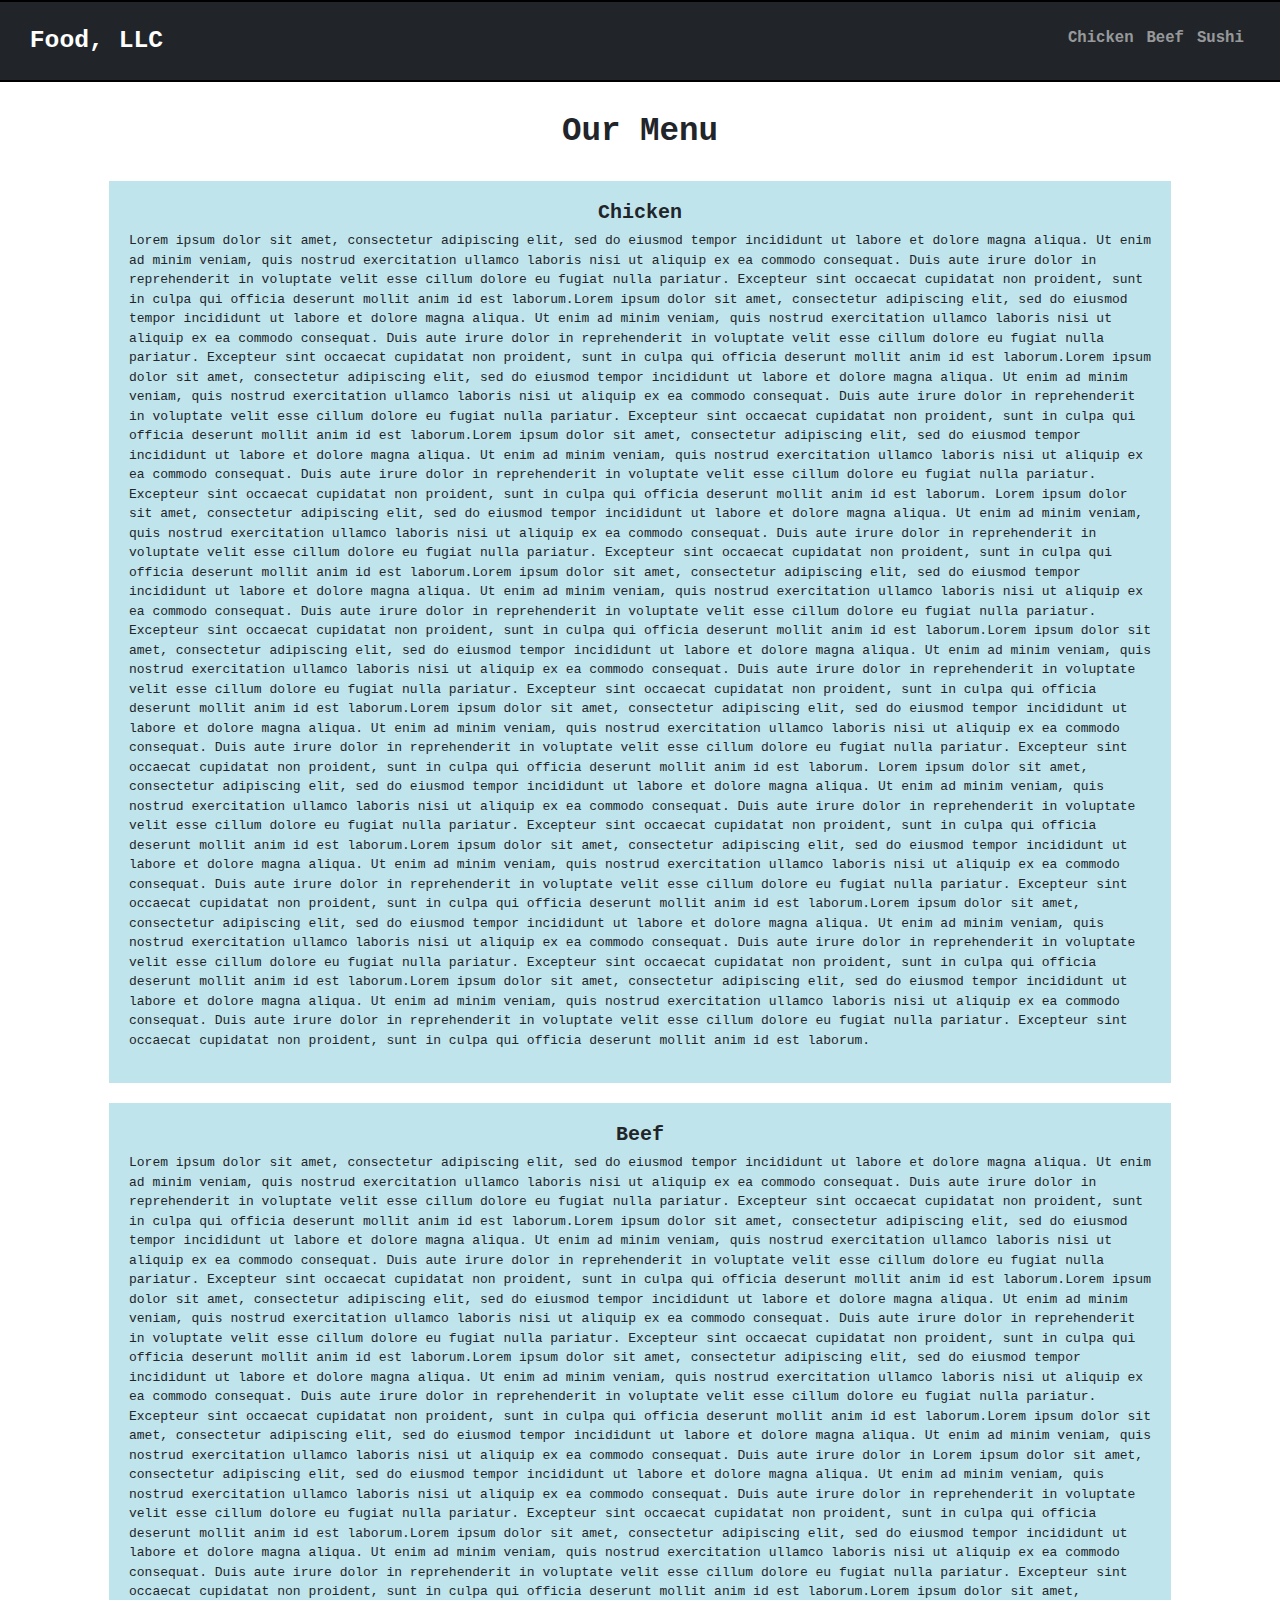
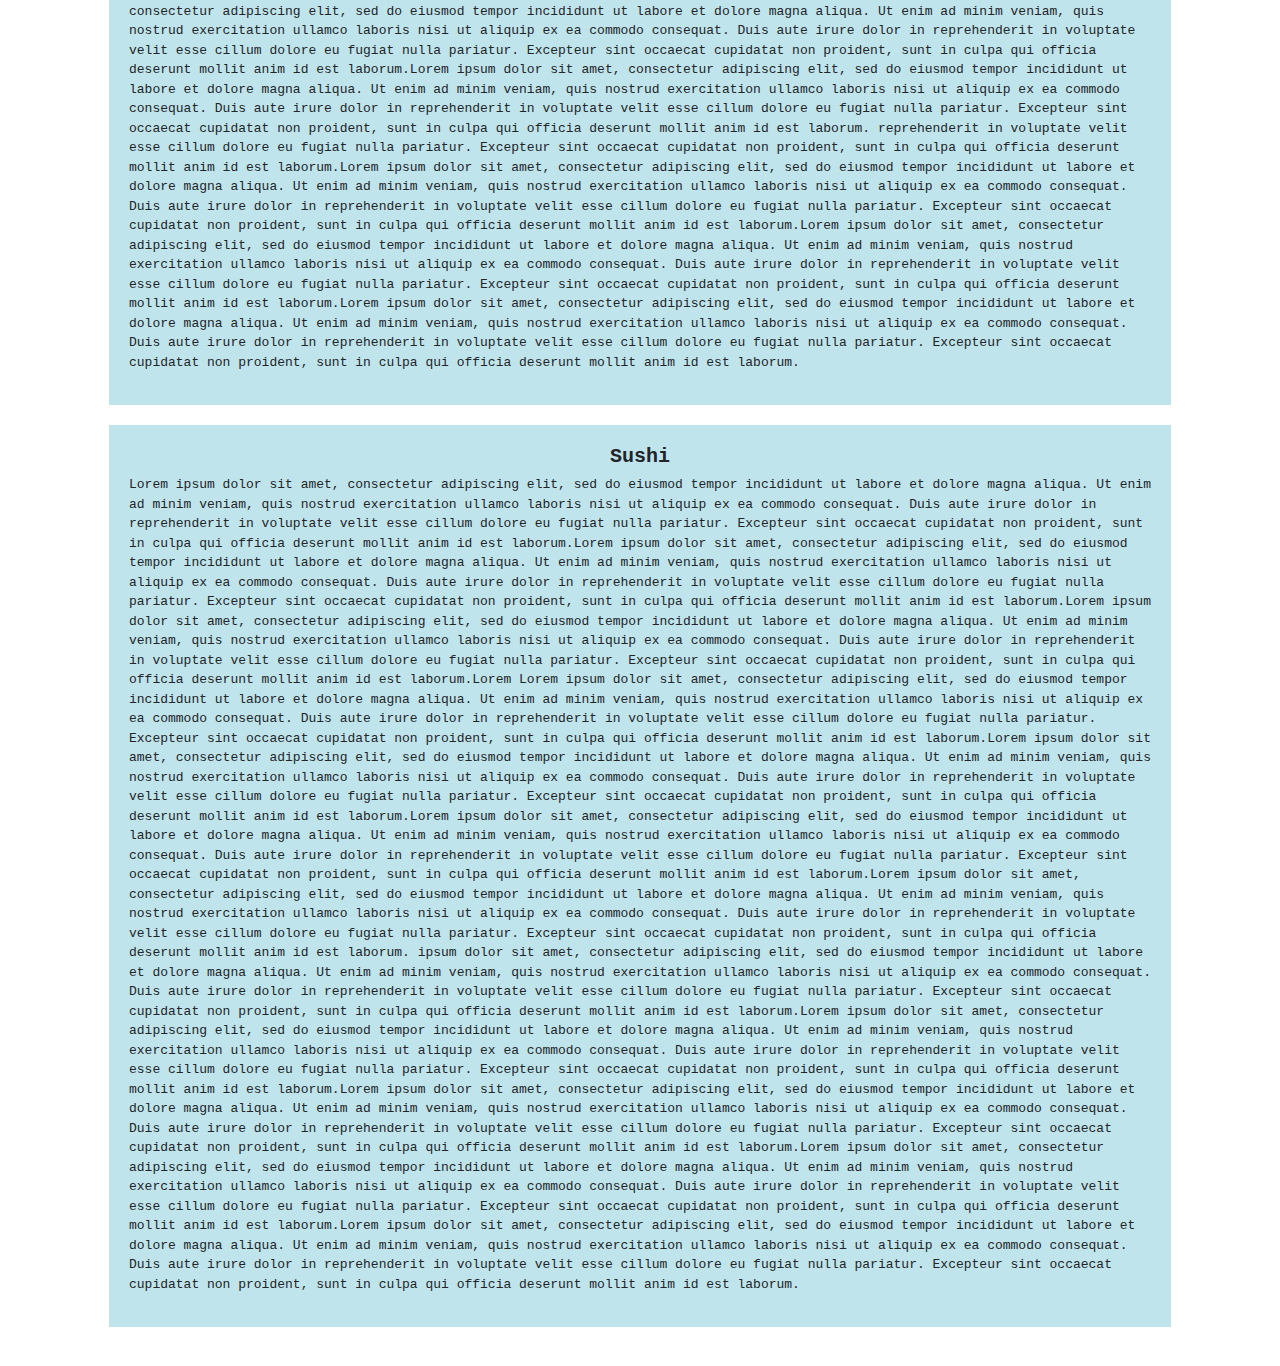
==== commit 1fdd018a: "Module 3 Solution" ====
--- a/module3-solution/index.html
+++ b/module3-solution/index.html
@@ -11,17 +11,19 @@
   
   <body>
     <head>
-            <nav class="navigation navbar navbar-light navbar-expand-lg">
+            <nav class="navigation navbar navbar-dark navbar-expand-lg bg-dark">
               <div class="top-section container-fluid">
-                <span class="navbar-brand mb-0 h1">Food, LLC</span>
+                <span class="brand-color navbar-brand mb-0 h1">Food, LLC</span>
                 
                 <button class="navbar-toggler" type="button" data-bs-toggle="collapse" data-bs-target="#navbarNav" 
                 aria-controls="navbarNav" aria-expanded="false" aria-label="Toggle navigation">
                   <span class="navbar-toggler-icon"></span>
                 </button>
-
-                <div class="dropdown collapse navbar-collapse" id="navbarNav">
-                  <ul class="navbar-nav text-size-menu">
+                
+              
+
+                <div class="dropdown collapse navbar-collapse flex-end" id="navbarNav">
+                  <ul class="navbar-nav text-size-menu ">
                     <li class="nav-item">
                       <a class="nav-link text-center" href="#chicken">Chicken</a>
                     </li>
@@ -103,6 +105,33 @@
           voluptate velit esse cillum dolore eu fugiat nulla pariatur. Excepteur
           sint occaecat cupidatat non proident, sunt in culpa qui officia
           deserunt mollit anim id est laborum.
+          Lorem ipsum dolor sit amet, consectetur adipiscing elit, sed do
+          eiusmod tempor incididunt ut labore et dolore magna aliqua. Ut enim ad
+          minim veniam, quis nostrud exercitation ullamco laboris nisi ut
+          aliquip ex ea commodo consequat. Duis aute irure dolor in
+          reprehenderit in voluptate velit esse cillum dolore eu fugiat nulla
+          pariatur. Excepteur sint occaecat cupidatat non proident, sunt in
+          culpa qui officia deserunt mollit anim id est laborum.Lorem ipsum
+          dolor sit amet, consectetur adipiscing elit, sed do eiusmod tempor
+          incididunt ut labore et dolore magna aliqua. Ut enim ad minim veniam,
+          quis nostrud exercitation ullamco laboris nisi ut aliquip ex ea
+          commodo consequat. Duis aute irure dolor in reprehenderit in voluptate
+          velit esse cillum dolore eu fugiat nulla pariatur. Excepteur sint
+          occaecat cupidatat non proident, sunt in culpa qui officia deserunt
+          mollit anim id est laborum.Lorem ipsum dolor sit amet, consectetur
+          adipiscing elit, sed do eiusmod tempor incididunt ut labore et dolore
+          magna aliqua. Ut enim ad minim veniam, quis nostrud exercitation
+          ullamco laboris nisi ut aliquip ex ea commodo consequat. Duis aute
+          irure dolor in reprehenderit in voluptate velit esse cillum dolore eu
+          fugiat nulla pariatur. Excepteur sint occaecat cupidatat non proident,
+          sunt in culpa qui officia deserunt mollit anim id est laborum.Lorem
+          ipsum dolor sit amet, consectetur adipiscing elit, sed do eiusmod
+          tempor incididunt ut labore et dolore magna aliqua. Ut enim ad minim
+          veniam, quis nostrud exercitation ullamco laboris nisi ut aliquip ex
+          ea commodo consequat. Duis aute irure dolor in reprehenderit in
+          voluptate velit esse cillum dolore eu fugiat nulla pariatur. Excepteur
+          sint occaecat cupidatat non proident, sunt in culpa qui officia
+          deserunt mollit anim id est laborum.
         </p>
       </div>
 
@@ -139,6 +168,33 @@
           eiusmod tempor incididunt ut labore et dolore magna aliqua. Ut enim ad
           minim veniam, quis nostrud exercitation ullamco laboris nisi ut
           aliquip ex ea commodo consequat. Duis aute irure dolor in
+          Lorem ipsum dolor sit amet, consectetur adipiscing elit, sed do
+          eiusmod tempor incididunt ut labore et dolore magna aliqua. Ut enim ad
+          minim veniam, quis nostrud exercitation ullamco laboris nisi ut
+          aliquip ex ea commodo consequat. Duis aute irure dolor in
+          reprehenderit in voluptate velit esse cillum dolore eu fugiat nulla
+          pariatur. Excepteur sint occaecat cupidatat non proident, sunt in
+          culpa qui officia deserunt mollit anim id est laborum.Lorem ipsum
+          dolor sit amet, consectetur adipiscing elit, sed do eiusmod tempor
+          incididunt ut labore et dolore magna aliqua. Ut enim ad minim veniam,
+          quis nostrud exercitation ullamco laboris nisi ut aliquip ex ea
+          commodo consequat. Duis aute irure dolor in reprehenderit in voluptate
+          velit esse cillum dolore eu fugiat nulla pariatur. Excepteur sint
+          occaecat cupidatat non proident, sunt in culpa qui officia deserunt
+          mollit anim id est laborum.Lorem ipsum dolor sit amet, consectetur
+          adipiscing elit, sed do eiusmod tempor incididunt ut labore et dolore
+          magna aliqua. Ut enim ad minim veniam, quis nostrud exercitation
+          ullamco laboris nisi ut aliquip ex ea commodo consequat. Duis aute
+          irure dolor in reprehenderit in voluptate velit esse cillum dolore eu
+          fugiat nulla pariatur. Excepteur sint occaecat cupidatat non proident,
+          sunt in culpa qui officia deserunt mollit anim id est laborum.Lorem
+          ipsum dolor sit amet, consectetur adipiscing elit, sed do eiusmod
+          tempor incididunt ut labore et dolore magna aliqua. Ut enim ad minim
+          veniam, quis nostrud exercitation ullamco laboris nisi ut aliquip ex
+          ea commodo consequat. Duis aute irure dolor in reprehenderit in
+          voluptate velit esse cillum dolore eu fugiat nulla pariatur. Excepteur
+          sint occaecat cupidatat non proident, sunt in culpa qui officia
+          deserunt mollit anim id est laborum.
           reprehenderit in voluptate velit esse cillum dolore eu fugiat nulla
           pariatur. Excepteur sint occaecat cupidatat non proident, sunt in
           culpa qui officia deserunt mollit anim id est laborum.Lorem ipsum
@@ -188,6 +244,33 @@
           irure dolor in reprehenderit in voluptate velit esse cillum dolore eu
           fugiat nulla pariatur. Excepteur sint occaecat cupidatat non proident,
           sunt in culpa qui officia deserunt mollit anim id est laborum.Lorem
+          Lorem ipsum dolor sit amet, consectetur adipiscing elit, sed do
+          eiusmod tempor incididunt ut labore et dolore magna aliqua. Ut enim ad
+          minim veniam, quis nostrud exercitation ullamco laboris nisi ut
+          aliquip ex ea commodo consequat. Duis aute irure dolor in
+          reprehenderit in voluptate velit esse cillum dolore eu fugiat nulla
+          pariatur. Excepteur sint occaecat cupidatat non proident, sunt in
+          culpa qui officia deserunt mollit anim id est laborum.Lorem ipsum
+          dolor sit amet, consectetur adipiscing elit, sed do eiusmod tempor
+          incididunt ut labore et dolore magna aliqua. Ut enim ad minim veniam,
+          quis nostrud exercitation ullamco laboris nisi ut aliquip ex ea
+          commodo consequat. Duis aute irure dolor in reprehenderit in voluptate
+          velit esse cillum dolore eu fugiat nulla pariatur. Excepteur sint
+          occaecat cupidatat non proident, sunt in culpa qui officia deserunt
+          mollit anim id est laborum.Lorem ipsum dolor sit amet, consectetur
+          adipiscing elit, sed do eiusmod tempor incididunt ut labore et dolore
+          magna aliqua. Ut enim ad minim veniam, quis nostrud exercitation
+          ullamco laboris nisi ut aliquip ex ea commodo consequat. Duis aute
+          irure dolor in reprehenderit in voluptate velit esse cillum dolore eu
+          fugiat nulla pariatur. Excepteur sint occaecat cupidatat non proident,
+          sunt in culpa qui officia deserunt mollit anim id est laborum.Lorem
+          ipsum dolor sit amet, consectetur adipiscing elit, sed do eiusmod
+          tempor incididunt ut labore et dolore magna aliqua. Ut enim ad minim
+          veniam, quis nostrud exercitation ullamco laboris nisi ut aliquip ex
+          ea commodo consequat. Duis aute irure dolor in reprehenderit in
+          voluptate velit esse cillum dolore eu fugiat nulla pariatur. Excepteur
+          sint occaecat cupidatat non proident, sunt in culpa qui officia
+          deserunt mollit anim id est laborum.
           ipsum dolor sit amet, consectetur adipiscing elit, sed do eiusmod
           tempor incididunt ut labore et dolore magna aliqua. Ut enim ad minim
           veniam, quis nostrud exercitation ullamco laboris nisi ut aliquip ex
--- a/module3-solution/css/style.css
+++ b/module3-solution/css/style.css
@@ -26,11 +26,14 @@
   font-weight: 700;
 }
 
-hr, nav.navigation{
+nav.navigation{
   border-top: black solid 2px;
   border-bottom: black solid 2px;
 }
 
+hr{
+  background-color: chartreuse;
+}
 
 button{
   border-style: solid;
@@ -55,8 +58,13 @@
   padding:0px;
 }
 
-.navbar-toggler{
-  color:blueviolet;
+.menu-divider{
+  background-color: white;
+  height: 2px !important;
+}
+
+.dropdown{
+  justify-content: flex-end;
 }
 /*
 .menu {
